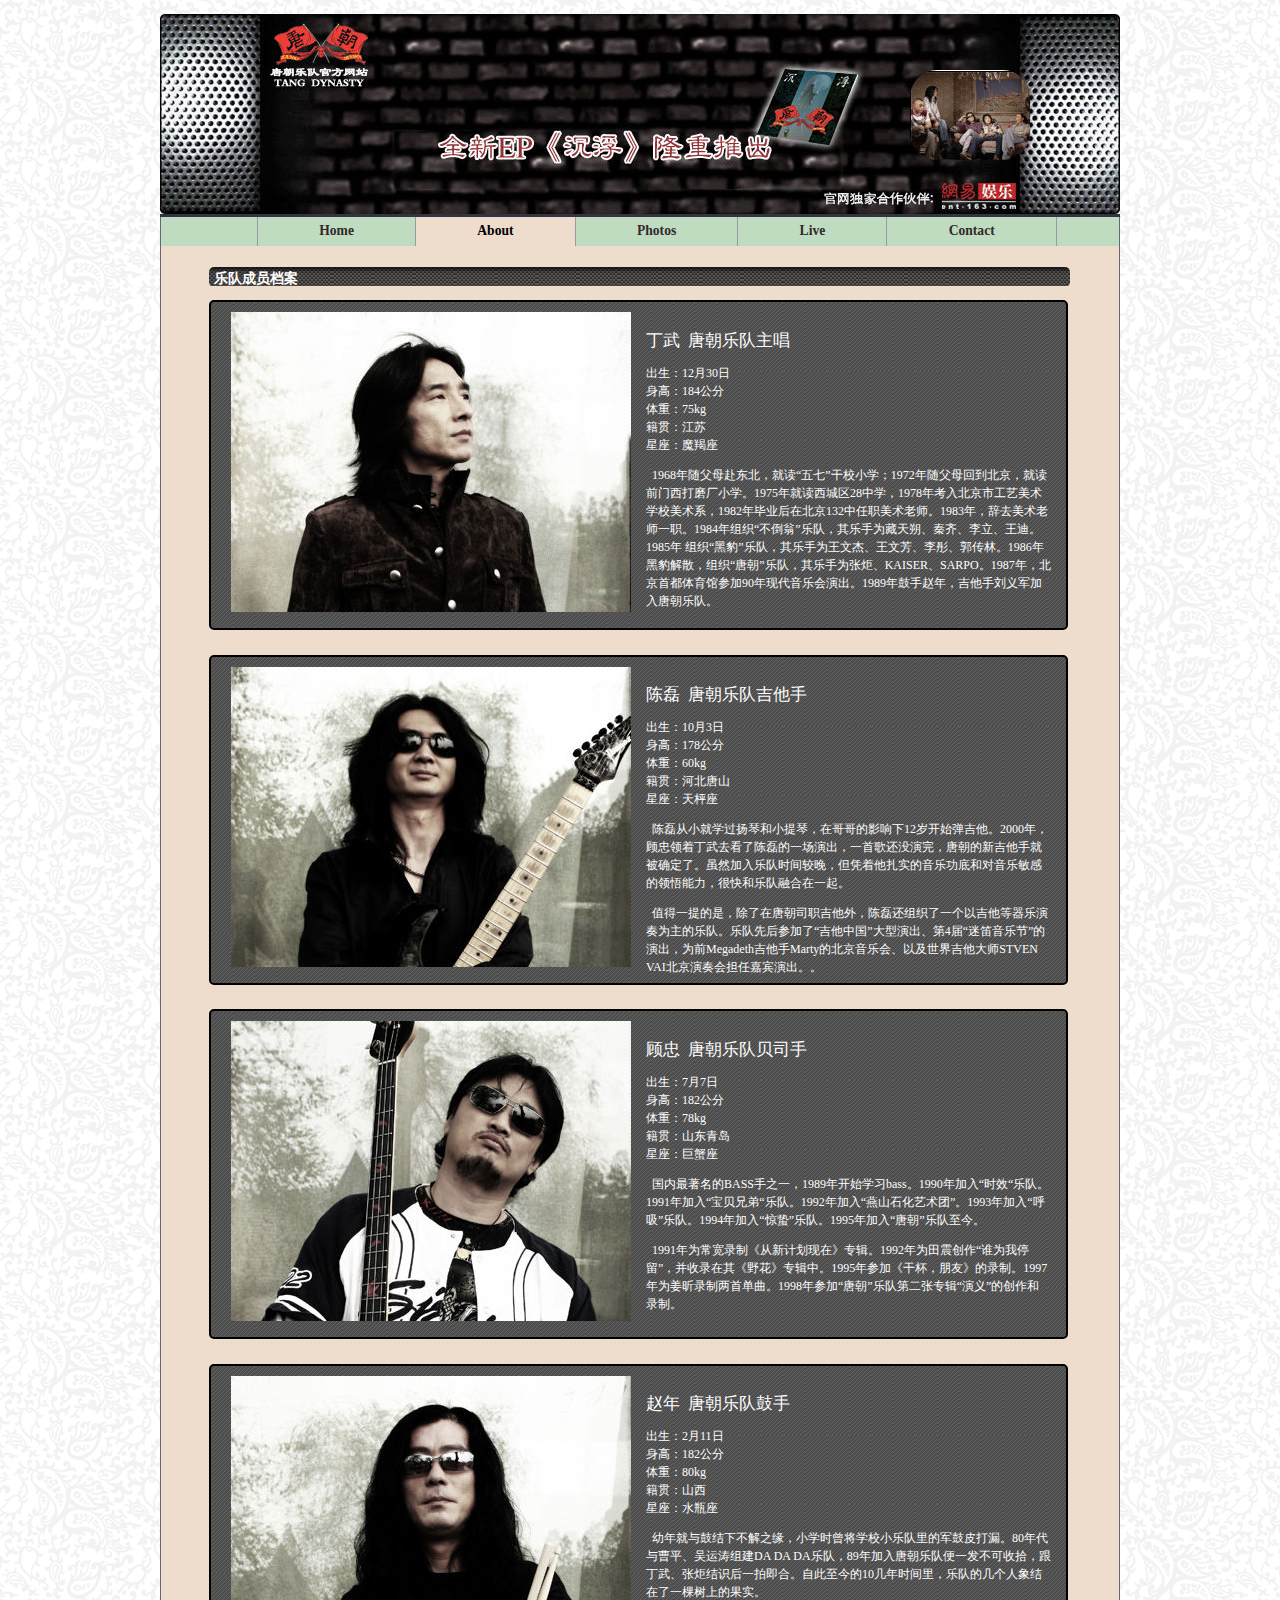
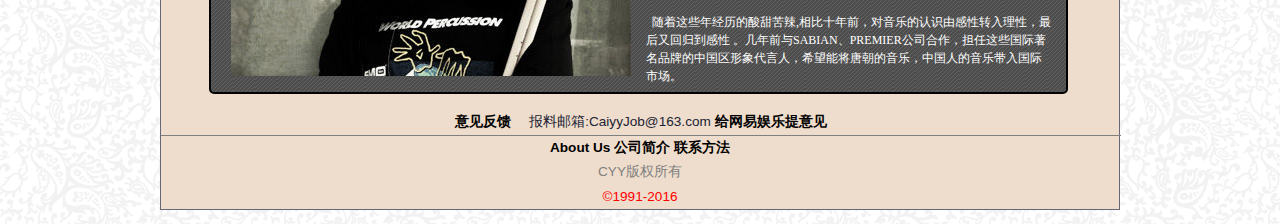
==== about.html @ 59341f4c "截止图片页面" ====
<!doctype html>
<html >
 <head>
	<meta http-equiv="Content-Type" content="text/html;charset=utf-8">
	<meta name="keywords" content="网页关键字">
    <meta name=" description" Content="网页描述文字" >
	<title>TangBand</title>
	<link rel="stylesheet" href="styles/tangband.css">
	<link rel="stylesheet" href="styles/about.css">
	<script type="text/javascript" src="scripts/global.js" ></script>
	<script type="text/javascript" src="scripts/tangband.js" ></script>
 </head>

 <body>
	<div id="header">
		<img src="images/logo.jpg" alt="logo of TangBand">
		
		<div id="slide" class="">
		<img id="preview" src="images/headanimation.png" alt="组合图片">
		</div>
	</div>

	<div id="navigation">
	  <ul>
		<li><a href="index.html" >Home</a></li>
		<li><a href="about.html">About</a></li>
		<li><a href="photos.html">Photos</a></li>
		<li><a href="live.html">Live</a></li>
		<li><a href="contact.html">Contact</a></li>  
	  </ul>
	</div>
	<div id="content">
	<p id="content-nav"><a href="about.html" title="主页">乐队成员档案</a></p>
	<ul class="members">
		<li><img src="images/people1.jpg"  alt="memeber of band"></li>
		<li>
			
				 
				<h3>丁武&nbsp;&nbsp;唐朝乐队主唱</h3>
				<p>
					 出生：12月30日<br>
					 身高：184公分<br>
					 体重：75kg<br>
					 籍贯：江苏<br>
					 星座：魔羯座
				</p>

				<p >&nbsp;&nbsp;1968年随父母赴东北，就读“五七”干校小学；1972年随父母回到北京，就读前门西打磨厂小学。1975年就读西城区28中学，1978年考入北京市工艺美术学校美术系，1982年毕业后在北京132中任职美术老师。1983年，辞去美术老师一职。1984年组织“不倒翁”乐队，其乐手为藏天朔、秦齐、李立、王迪。1985年 组织“黑豹”乐队，其乐手为王文杰、王文芳、李彤、郭传林。1986年黑豹解散，组织“唐朝”乐队，其乐手为张炬、KAISER、SARPO。1987年，北京首都体育馆参加90年现代音乐会演出。1989年鼓手赵年，吉他手刘义军加入唐朝乐队。
				</p>

			

 　　   </li>
	
	</ul>
	<br>
	<ul class="members">
		<li><img src="images/people2.jpg"  alt="memeber of band"></li>
		<li>
			
				
				<h3> 陈磊&nbsp;&nbsp;唐朝乐队吉他手</h3>
				<p >
					 出生：10月3日<br>
					 身高：178公分<br>
					 体重：60kg<br>
					 籍贯：河北唐山<br>
					 星座：天枰座
				</p>
				
				
				<p>&nbsp;&nbsp;陈磊从小就学过扬琴和小提琴，在哥哥的影响下12岁开始弹吉他。2000年，顾忠领着丁武去看了陈磊的一场演出，一首歌还没演完，唐朝的新吉他手就被确定了。虽然加入乐队时间较晚，但凭着他扎实的音乐功底和对音乐敏感的领悟能力，很快和乐队融合在一起。

				</p>
				<p>&nbsp;&nbsp;值得一提的是，除了在唐朝司职吉他外，陈磊还组织了一个以吉他等器乐演奏为主的乐队。乐队先后参加了“吉他中国”大型演出、第4届“迷笛音乐节”的演出，为前Megadeth吉他手Marty的北京音乐会、以及世界吉他大师STVEN VAI北京演奏会担任嘉宾演出。。

				</p>
			
		</li>
		
	</ul>
	<br>
	<ul class="members">
		<li><img src="images/people3.jpg"  alt="memeber of band"></li>
		<li>
			<ul class="sideul">
				
				<h3> 顾忠&nbsp;&nbsp;唐朝乐队贝司手</h3>
				<p>
					 出生：7月7日<br>
					 身高：182公分<br>
					 体重：78kg<br>
					 籍贯：山东青岛<br>
					 星座：巨蟹座
				</p>
				
				
				<p>&nbsp;&nbsp;国内最著名的BASS手之一，1989年开始学习bass。1990年加入“时效“乐队。1991年加入“宝贝兄弟“乐队。1992年加入“燕山石化艺术团”。1993年加入“呼吸”乐队。1994年加入“惊蛰”乐队。1995年加入“唐朝”乐队至今。

				</p>
				<p>&nbsp;&nbsp;1991年为常宽录制《从新计划现在》专辑。1992年为田震创作“谁为我停留”，并收录在其《野花》专辑中。1995年参加《干杯，朋友》的录制。1997年为姜昕录制两首单曲。1998年参加“唐朝”乐队第二张专辑“演义”的创作和录制。

				</p>
			</ul>
		</li>
		
	</ul>
	<br>
	<ul class="members">
		<li><img src="images/people4.jpg"  alt="memeber of band"></li>
		<li>
			
				
				<h3> 赵年&nbsp;&nbsp;唐朝乐队鼓手 </h3>
				<p>
					 出生：2月11日<br>
					 身高：182公分<br>
					 体重：80kg<br>
					 籍贯：山西<br>
					 星座：水瓶座
				
				
				</p>
				<p>&nbsp;&nbsp;幼年就与鼓结下不解之缘，小学时曾将学校小乐队里的军鼓皮打漏。80年代与曹平、吴运涛组建DA DA DA乐队，89年加入唐朝乐队便一发不可收拾，跟丁武、张炬结识后一拍即合。自此至今的10几年时间里，乐队的几个人象结在了一棵树上的果实。

				</p>
				<p>&nbsp;&nbsp;随着这些年经历的酸甜苦辣,相比十年前，对音乐的认识由感性转入理性，最后又回归到感性 。几年前与SABIAN、PREMIER公司合作，担任这些国际著名品牌的中国区形象代言人，希望能将唐朝的音乐，中国人的音乐带入国际市场。

				</p>
			
		</li>

	</ul>
	</div>
	<div id="footer" >
		<ul id="footerul1" class="footer">
			<li><a href="http://www.163.com/special/0077450P/feedback_window.html" >意见反馈　</a></li>
			<li>报料邮箱:CaiyyJob@163.com </li>
			<li><a href="http://bbs.ent.163.com/list/entjianyi.html" >给网易娱乐提意见</a></li>

		</ul>

		<ul class="footer">
			<li><a href="#" >About Us</a></li>
			<li><a href="#" >公司简介</a></li>
			<li><a href="#" >联系方法</a></li>

		</ul>
		<p style="color:grey;">CYY版权所有</p>
		<p style="color:red;">&copy;1991-2016</p>
		
	</div>
 </body>

</html>
---- styles/tangband.css ----
/*各页面公共样式*/
/*去除各浏览器各自为政的默认值*/
*{
 padding:0px;
 margin:0px;
}
body{
    /*颜色*/
	color:#fb5;
	background-image:url(../images/tangbg.gif);
    /*布局*/
    margin:1em 10%;
	width:960px;
	/*字体*/
	font-size:85%;
	font-family:"微软雅黑",Helvetica,sans-serif;
	margin-left:auto;
	margin-right:auto;
  
}
body *{
	font-size:1em;
}
a{
	/*字体*/
	font-weight:bold;
	text-decoration:none;
}
a:link{
	color:#445;	
	background-color:#C0DCC0;
}
a:visited{
	color:#345;	
	background-color:#eb6;
}
a:hover{
	color:#667;	
	background-color:#fb5;
}
a:active{
	color:#778;	
	background-color:#ec8;
}
#header{
  /*颜色*/
	color:#ec8;
	background-color:#334;	
	border-color:#667;
	
}
#slide{
	position:absolute;
	left:910px;
	top:70px;

	overflow:hidden;
	width:120px;
	height:90px;

	border-radius:2em;
	border:black;
	border-width:2em;

}
#navigation{
    /*颜色*/
	color:#455;
	background-color:#C0DCC0;	
	border-color:#667;
	/*布局*/
	background-image:url(images/navbg.png);
	background-position:bottom left;
	background-repeat:repeat-x;

	border-width:0.1em;
	border-style:solid;
	border-bottom-width:0px;
	border-top-width:0px;

	padding-left:10%;
	/*字体*/
	font-family:"Times New Roman",Helvetica,sans-serif;
}
#content{
	color:#223;
	background-color:#edc;	
	border-color:#667;

	border-width:0.1em ;
	border-style:solid;
	border-top-width:0px;
	border-bottom-width:0px;
	padding:0.5em 5%;


	/*字体*/
	line-height:1.8em;
}
.content-nav{
	color:white;
	background-image:url(../images/indexnav.png);
	background-repeat:repeat-x;
	width:856px;
	height:20px;

	padding-left:5px;
	vertical-align:center;

	border-radius:5px;

}
h1{
	font-family:"Georgia","Times New Roman",sans-serif;
	font:2.4em normal;
}
h2{
	font-family:"Georgia","Times New Roman",sans-serif;
	font:1.8em normal;
	margin-top:1em;
}
h3{
	font-family:"Georgia","Times New Roman",sans-serif;
	font:1.4em normal;
	margin-top:1em;
}
#content p{
	margin:1em 0;
}
#navigation ul{
	border-color:#99a;
	width:100%;
	overflow:hidden;
	border-left-width:0.1em;
	border-left-style:solid;
	margin-left:auto;
	margin-right:auto;
}
#navigation a:link{
	color:#32292A;
	background-color:#C0DCC0;
	border-color:#99a;
}
#navigation a:visited{
	color:#32292A;
	/*分号不要漏写，会使css不起作用*/
	background-color:#C0DCC0;
	border-color:#99a;
}
#navigation a:hover{
	color:#445;
	background-color:#EEDDCC;	
}
#navigation a:active{
	color:#667;
	background-color:#ec8;	
}
#navigation li{
	display:inline;	
}
#navigation li a{
    /*链接转换为块元素，方便设置内边距*/
	display:block;
	float:left;

	padding:0.5em 4.5em;

	/*分隔菜单项*/
	border-right:0.1em solid;

	/*字体*/
	text-decoration:none;
	font-weight:bold;
}

/*当前页面标识，让用户知道：我正在这里
指向当前页面的链接，添加到类here中*/
#navigation li a.here:link,
#navigation li a.here:visited,
#navigation li a.here:hover,
#navigation li a.here:active{
	color:black;
    background-color:#EEDDCC;
}
#footer{
	color:#223;
	background-color:#edc;	
	border-color:#667;

	border-width:0.1em ;
	border-style:solid;
	border-top-width:0px;


	/*字体*/
	line-height:1.8em;
	text-align:center;
	padding-top:10px;
}
 
.footer a:link{
	color:black;	
	background-color:transparent;

	
}
.footer a:visited{
	color:black;	
	background-color:transparent;
}
.footer a:hover{
	color:red;	
	text-decoration:underline;
	
}
.footer a:active{
	color:#778;	
	background-color:transparent;
}
.footer a{
	text-decoration:none;

}
.footer li{
	list-style:none;
	display:inline;
}
#footerul1{
	width:960px;
	border-bottom-color:grey;
	border-bottom-width:1px;
	border-bottom-style:solid;
}
/*内容区导航*/
#content-nav{
	color:white;
	background-image:url(../images/indexnav.png);
	background-repeat:repeat-x;
	width:856px;
	height:20px;

	padding-left:5px;
	vertical-align:center;

	border-radius:5px;


}
---- styles/about.css ----
a:link{
	color:white;	
	background-color:transparent;

	
}
 a:visited{
	color:white;	
	background-color:transparent;
}
 a:hover{
	color:red;	
	text-decoration:underline;
	
}
 a:active{
	color:#778;	
	background-color:transparent;
}
ul.members {
	background-image:url(../images/memberbg.png);
	width:835px;
	padding:10px;
	border-radius:5px;
	border:2px black solid;
	height:306px;

}

ul.members li{
	color:white;

	list-style:none;
	display:inline;
	width:405px;
	float:left;

	line-height:1.5em;
	padding-left:10px;
	
	font-family:"宋体";
	font-size:12px;
}
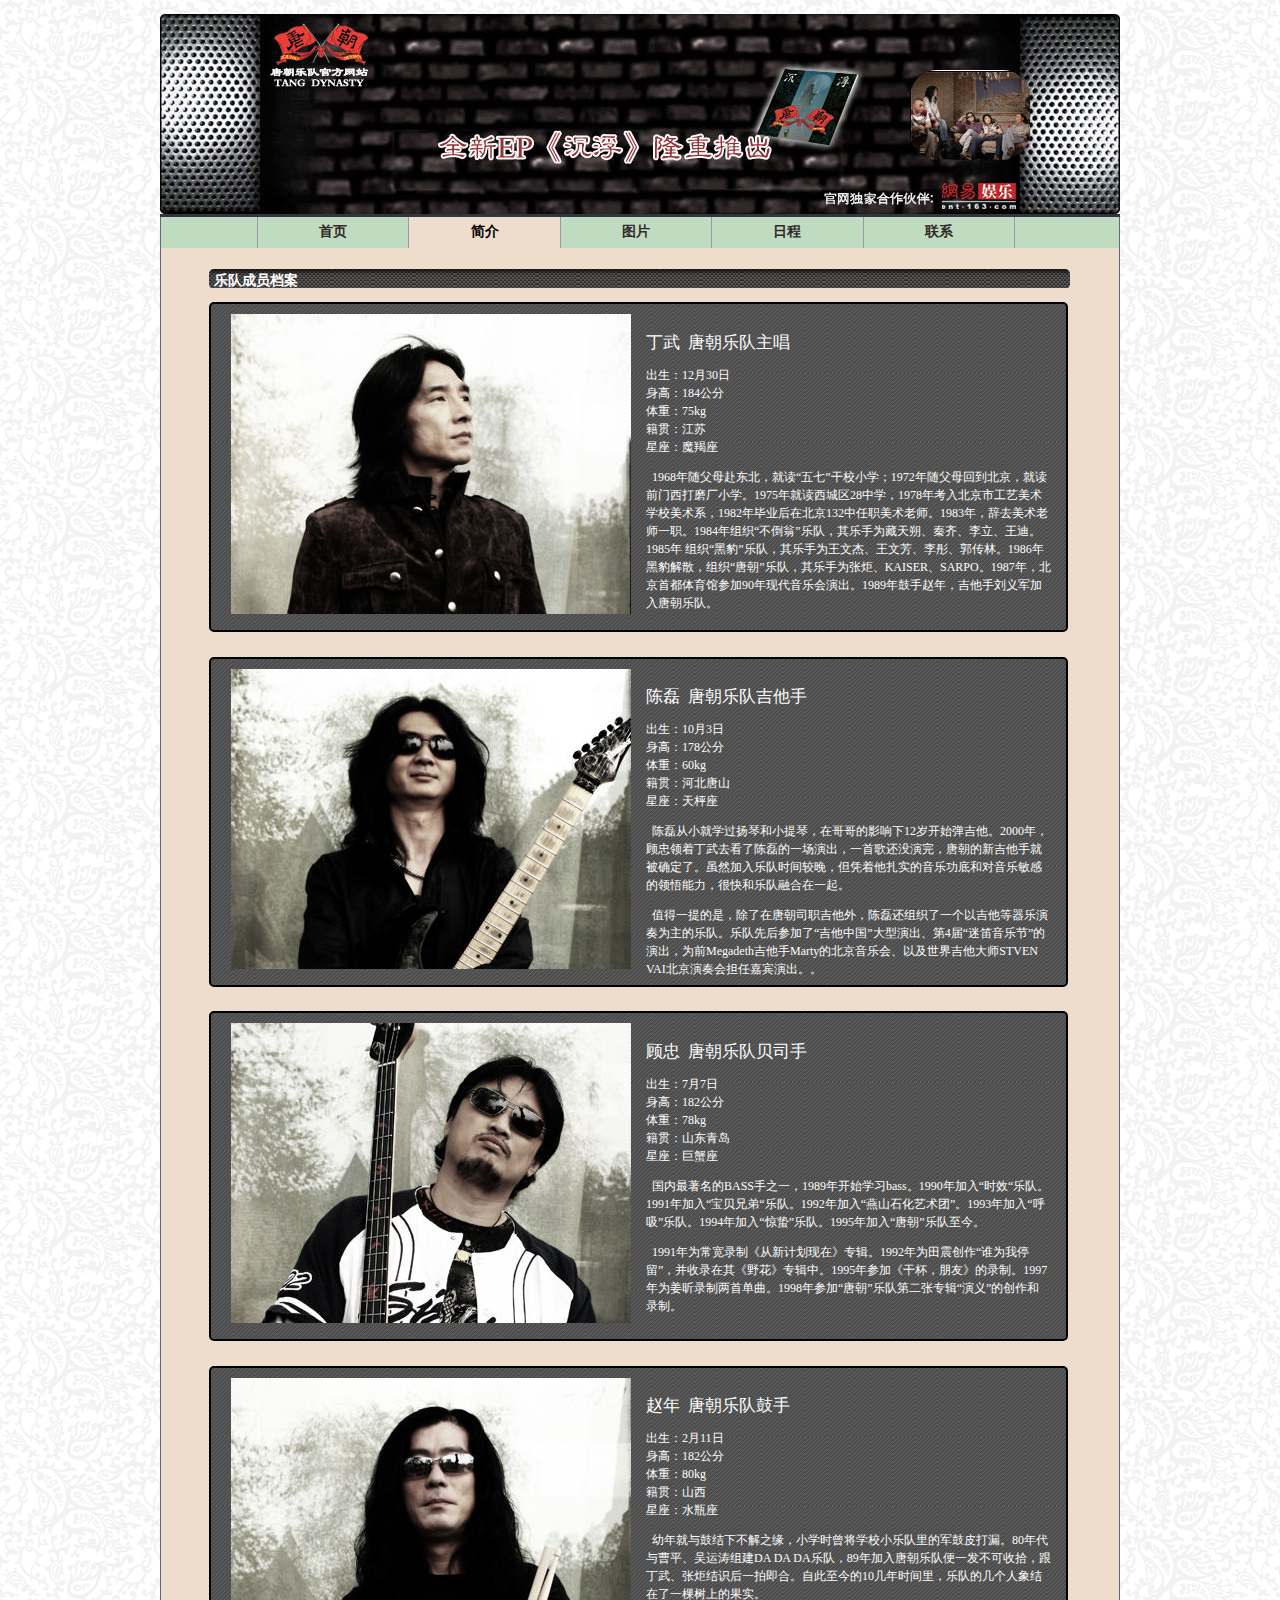
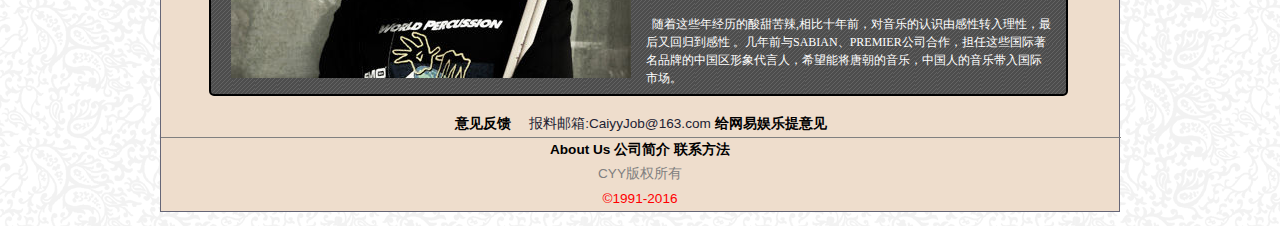
==== commit c8db1e80: "乐队最后提交" ====
--- a/about.html
+++ b/about.html
@@ -22,11 +22,11 @@
 
 	<div id="navigation">
 	  <ul>
-		<li><a href="index.html" >Home</a></li>
-		<li><a href="about.html">About</a></li>
-		<li><a href="photos.html">Photos</a></li>
-		<li><a href="live.html">Live</a></li>
-		<li><a href="contact.html">Contact</a></li>  
+		<li><a href="index.html" >首页</a></li>
+		<li><a href="about.html">简介</a></li>
+		<li><a href="photos.html">图片</a></li>
+		<li><a href="live.html">日程</a></li>
+		<li><a href="contact.html">联系</a></li>  
 	  </ul>
 	</div>
 	<div id="content">
--- a/styles/tangband.css
+++ b/styles/tangband.css
@@ -14,7 +14,7 @@
 	width:960px;
 	/*字体*/
 	font-size:85%;
-	font-family:"微软雅黑",Helvetica,sans-serif;
+	font-family:"宋体",Helvetica,sans-serif;
 	margin-left:auto;
 	margin-right:auto;
   
@@ -70,9 +70,6 @@
 	background-color:#C0DCC0;	
 	border-color:#667;
 	/*布局*/
-	background-image:url(images/navbg.png);
-	background-position:bottom left;
-	background-repeat:repeat-x;
 
 	border-width:0.1em;
 	border-style:solid;
@@ -152,9 +149,10 @@
 	color:#445;
 	background-color:#EEDDCC;	
 }
+/*active：单击按下不松手时的状态*/
 #navigation a:active{
 	color:#667;
-	background-color:#ec8;	
+	background-color:#F4F4F4;	
 }
 #navigation li{
 	display:inline;	
@@ -242,8 +240,7 @@
 
 	padding-left:5px;
 	vertical-align:center;
-
 	border-radius:5px;
 
-
-}
+}
+
